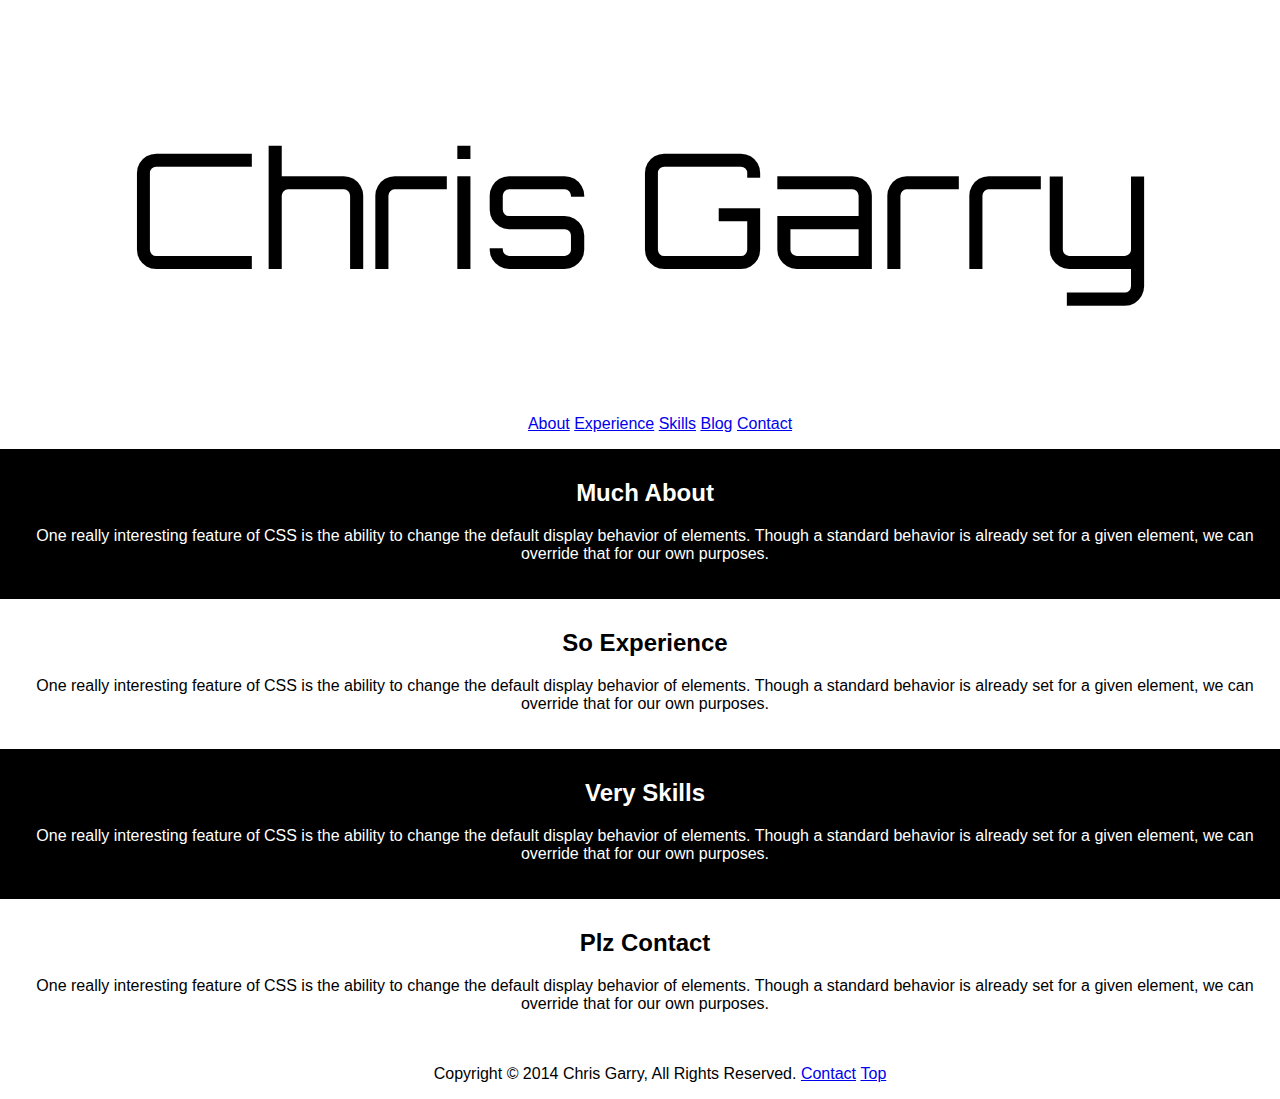
==== index.html @ cbb5474a "server test" ====
<!DOCTYPE html>

<html lang="en" xmlns="http://www.w3.org/1999/xhtml">

	<head>
		
		<title>Chris Garry</title>

		<meta charset="utf-8"/>
        <meta name="viewport" content="width=device-width; initial-scale=1.0"/>
        <meta name="allow-search" content="yes" />
		<meta name="author" content="Chris Garry"/>
		<meta name="keywords" content=" chris garry, chris, garry, chrislgarry, massachusetts, ma, robotics, machine learning, ai, artificial int" />
		<meta name="description" content="Weclome to the homepage of Chris Garry: Engineer, researcher, sentient humanoid."/>

		<link rel="stylesheet" type="text/css" href="css/normalize.css"/>
		<link rel="stylesheet" type="text/css" href="css/stylesheet.css"/>

		<link href='http://fonts.googleapis.com/css?family=Orbitron:500' rel='stylesheet' type='text/css'>

		<script type="text/javascript" src="http://platform.linkedin.com/in.js"></script>
		<script type="text/javascript" src="js/main.js"></script>

	</head>

	<body>
		
		<div id="main-content">
			
			<section id="home">
				<header>

					<h1>Chris Garry</h1>
						<nav>
							<ul>
								<li><a href="#about">About</a></li>
								<li><a href="#experience">Experience</a></li>
								<li><a href="#skills">Skills</a></li>
								<li><a href="blog.html">Blog</a></li>
								<li><a href="#contact">Contact</a></li>
							</ul>
						</nav>

				</header>
			</section>
			<script type="IN/MemberProfile" data-id="http://www.linkedin.com/in/chrislgarry" data-format="inline" data-related="false"></script>
			<section class="content-section" id="about">
				<h2>Much About</h2>				
				<p>One really interesting feature of CSS is the ability to change the default display behavior of elements. Though a standard behavior is already set for a given element, we can override that for our own purposes. </p>
			</section>
			
			<section class="content-section" id="experience"> 
				<h2>So Experience</h2>
				<p>One really interesting feature of CSS is the ability to change the default display behavior of elements. Though a standard behavior is already set for a given element, we can override that for our own purposes. </p>
			</section>
			
			<section class="content-section" id="skills"> 
				<h2>Very Skills</h2>
				<p>One really interesting feature of CSS is the ability to change the default display behavior of elements. Though a standard behavior is already set for a given element, we can override that for our own purposes. </p>
			</section>
			
			<section class="content-section" id="contact">
				<h2>Plz Contact</h2> 
				<p>One really interesting feature of CSS is the ability to change the default display behavior of elements. Though a standard behavior is already set for a given element, we can override that for our own purposes. </p>
			</section>

			<footer>
				<ul>
					<li>Copyright © 2014 Chris Garry, All Rights Reserved.</li>
					<li><a href="#contact">Contact</a></li>
					<li><a href="#home">Top</a></li>
				</ul>
			</footer>

		</div>


		<!--external scripts-->
		<link></link>
		<link></link>
		<link></link>

		<!--google analytics-->
		<script></script>

	</body>

</html>
---- css/stylesheet.css ----
#home {
  background-color: white;
}
#about {
  background-color: black;
  color:white;
}
#experience {
  background-color: white;
}
#skills {
  background-color: black;
    color:white;

}
#contact {
  background-color: white;
}

#main-content {
  text-align: center;
  margin: 0 auto;

}

.content-section{
  margin: 0em;
  padding: 10px 10px 20px 20px;
}

footer li, header li{
    display: inline;
}

header h1{
  font-size: 10em;
  margin: 0.67em 0;

  font-weight: 200;
  text-align: center;
  color: black;
  font-family: "Orbitron", sans-serif;
  
}
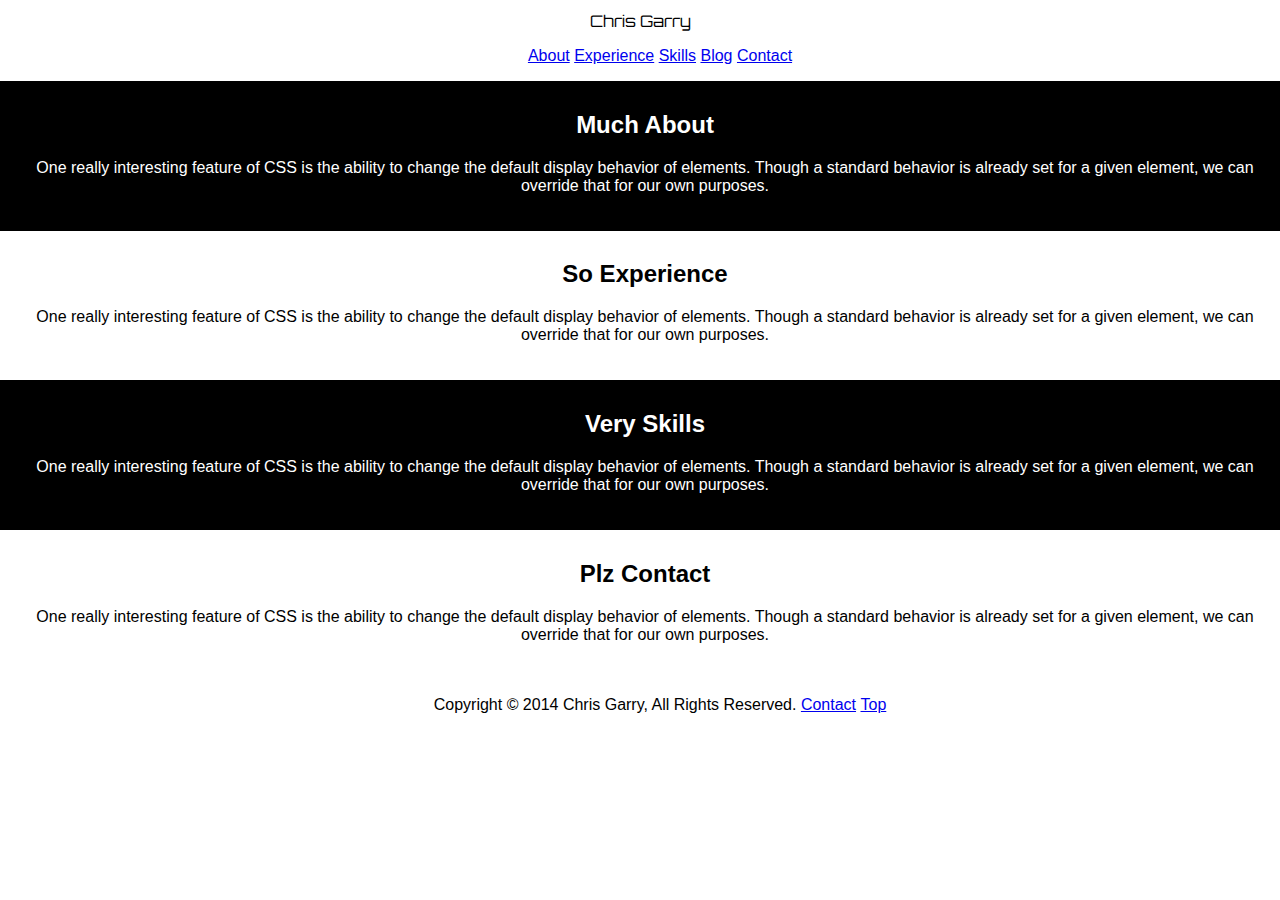
==== commit 85b5df9c: "server test" ====
--- a/index.html
+++ b/index.html
@@ -18,6 +18,9 @@
 
 		<link href='http://fonts.googleapis.com/css?family=Orbitron:500' rel='stylesheet' type='text/css'>
 
+		<script type="text/javascript" src="js/jquery-1.11.0.min.js"></script>
+		<script type="text/javascript" src="js/arbor.js"></script>
+		<script type="text/javascript" src="js/arbor-tween.js"></script> 
 		<script type="text/javascript" src="http://platform.linkedin.com/in.js"></script>
 		<script type="text/javascript" src="js/main.js"></script>
 
@@ -26,11 +29,12 @@
 	<body>
 		
 		<div id="main-content">
-			
+
 			<section id="home">
 				<header>
 
 					<h1>Chris Garry</h1>
+
 						<nav>
 							<ul>
 								<li><a href="#about">About</a></li>
@@ -43,7 +47,6 @@
 
 				</header>
 			</section>
-			<script type="IN/MemberProfile" data-id="http://www.linkedin.com/in/chrislgarry" data-format="inline" data-related="false"></script>
 			<section class="content-section" id="about">
 				<h2>Much About</h2>				
 				<p>One really interesting feature of CSS is the ability to change the default display behavior of elements. Though a standard behavior is already set for a given element, we can override that for our own purposes. </p>
@@ -52,6 +55,7 @@
 			<section class="content-section" id="experience"> 
 				<h2>So Experience</h2>
 				<p>One really interesting feature of CSS is the ability to change the default display behavior of elements. Though a standard behavior is already set for a given element, we can override that for our own purposes. </p>
+				<script type="IN/MemberProfile" data-id="http://www.linkedin.com/in/chrislgarry" data-format="inline" data-related="false"></script>
 			</section>
 			
 			<section class="content-section" id="skills"> 
--- a/css/stylesheet.css
+++ b/css/stylesheet.css
@@ -33,7 +33,7 @@
 }
 
 header h1{
-  font-size: 10em;
+  font-size: 1em;
   margin: 0.67em 0;
 
   font-weight: 200;
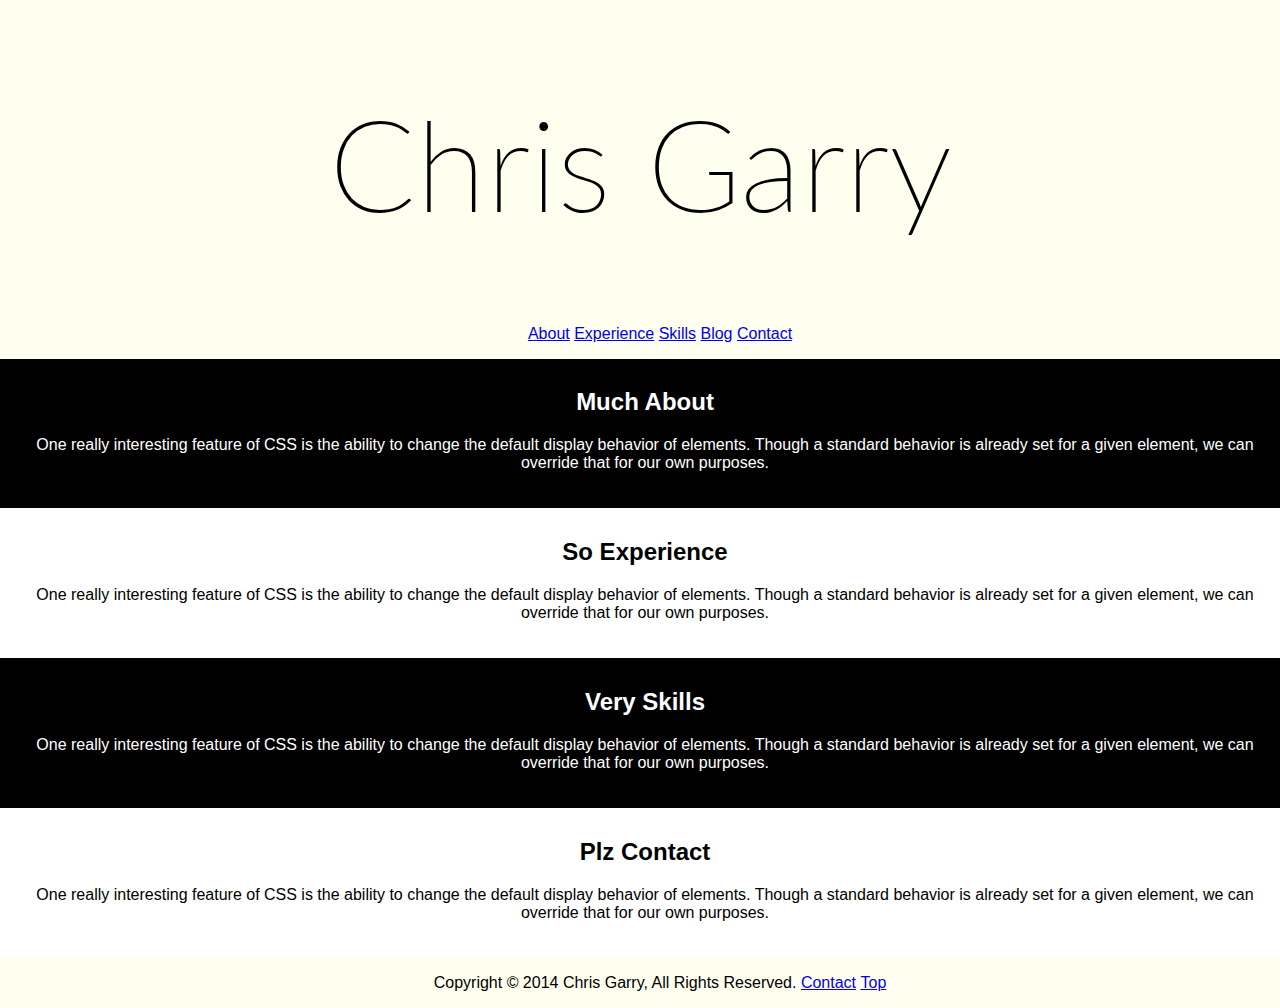
==== commit c168960e: "server test" ====
--- a/index.html
+++ b/index.html
@@ -15,12 +15,9 @@
 
 		<link rel="stylesheet" type="text/css" href="css/normalize.css"/>
 		<link rel="stylesheet" type="text/css" href="css/stylesheet.css"/>
-
-		<link href='http://fonts.googleapis.com/css?family=Orbitron:500' rel='stylesheet' type='text/css'>
+		<link href="http://fonts.googleapis.com/css?family=Lato:100" rel="stylesheet" type="text/css"/>
 
 		<script type="text/javascript" src="js/jquery-1.11.0.min.js"></script>
-		<script type="text/javascript" src="js/arbor.js"></script>
-		<script type="text/javascript" src="js/arbor-tween.js"></script> 
 		<script type="text/javascript" src="http://platform.linkedin.com/in.js"></script>
 		<script type="text/javascript" src="js/main.js"></script>
 
@@ -47,6 +44,7 @@
 
 				</header>
 			</section>
+
 			<section class="content-section" id="about">
 				<h2>Much About</h2>				
 				<p>One really interesting feature of CSS is the ability to change the default display behavior of elements. Though a standard behavior is already set for a given element, we can override that for our own purposes. </p>
--- a/css/stylesheet.css
+++ b/css/stylesheet.css
@@ -1,5 +1,5 @@
 #home {
-  background-color: white;
+  background-color: #FFFFF0;
 }
 #about {
   background-color: black;
@@ -28,18 +28,23 @@
   padding: 10px 10px 20px 20px;
 }
 
+body {
+  background-color: #FFFFF0;
+}
+
 footer li, header li{
     display: inline;
 }
 
 header h1{
-  font-size: 1em;
+  font-size: 8em;
   margin: 0.67em 0;
 
   font-weight: 200;
   text-align: center;
   color: black;
-  font-family: "Orbitron", sans-serif;
+  font-family: "Lato", sans-serif;
+  
   
 }
 
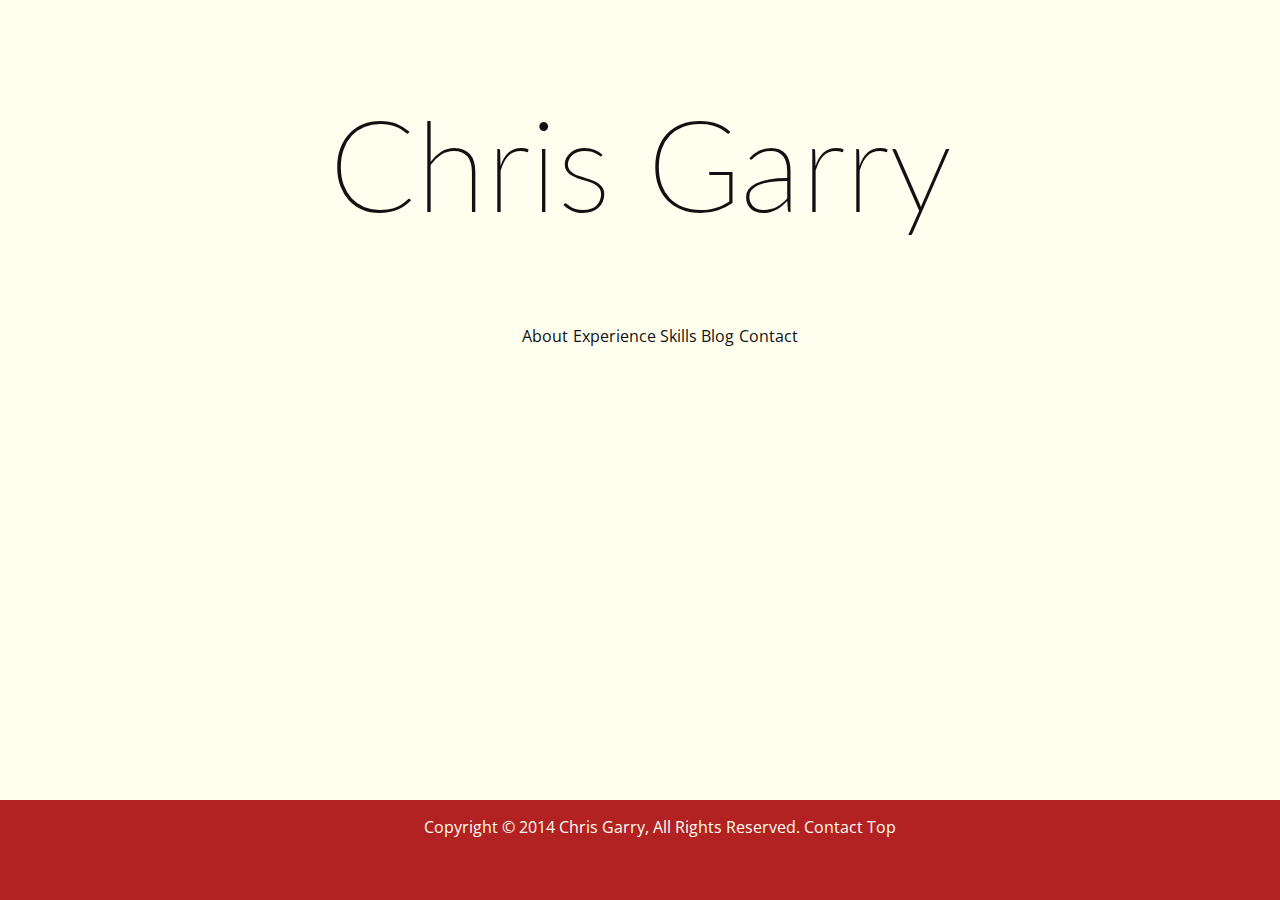
==== commit 3a590efe: "sticky footer test, new design" ====
--- a/index.html
+++ b/index.html
@@ -16,6 +16,7 @@
 		<link rel="stylesheet" type="text/css" href="css/normalize.css"/>
 		<link rel="stylesheet" type="text/css" href="css/stylesheet.css"/>
 		<link href="http://fonts.googleapis.com/css?family=Lato:100" rel="stylesheet" type="text/css"/>
+		<link href='http://fonts.googleapis.com/css?family=Open+Sans' rel='stylesheet' type='text/css'>
 
 		<script type="text/javascript" src="js/jquery-1.11.0.min.js"></script>
 		<script type="text/javascript" src="http://platform.linkedin.com/in.js"></script>
@@ -44,7 +45,7 @@
 
 				</header>
 			</section>
-
+<!--
 			<section class="content-section" id="about">
 				<h2>Much About</h2>				
 				<p>One really interesting feature of CSS is the ability to change the default display behavior of elements. Though a standard behavior is already set for a given element, we can override that for our own purposes. </p>
@@ -65,7 +66,7 @@
 				<h2>Plz Contact</h2> 
 				<p>One really interesting feature of CSS is the ability to change the default display behavior of elements. Though a standard behavior is already set for a given element, we can override that for our own purposes. </p>
 			</section>
-
+-->
 			<footer>
 				<ul>
 					<li>Copyright © 2014 Chris Garry, All Rights Reserved.</li>
--- a/css/stylesheet.css
+++ b/css/stylesheet.css
@@ -1,20 +1,62 @@
+html {
+    position: relative;
+    min-height: 100%;
+}
+
+body {
+  background-color: #FFFFF0;
+  margin: 0 0 100px; /* bottom = footer height */
+}
+
+footer li, header li {
+    display: inline;
+}
+
+header h1 {
+  font-size: 8em;
+  margin: 0.67em 0;
+  font-weight: 200;
+  text-align: center;
+  color: #111111;
+  font-family: "Lato", sans-serif;
+}
+
+p, footer, header li {
+    font-family: "Open Sans", sans-serif;
+}
+
+footer {
+    position: absolute;
+    left: 0;
+    bottom: 0;
+    height: 100px;
+    width: 100%;
+    background-color: firebrick;
+    color: #FFFFF0;
+}
+
 #home {
   background-color: #FFFFF0;
+  color: #111111;
 }
+
 #about {
-  background-color: black;
-  color:white;
+  background-color: #4A0000;
+   color: #CBCFC6;
 }
+
 #experience {
-  background-color: white;
+  background-color: #FFFFF0;
+  color: #111111;
 }
+
 #skills {
-  background-color: black;
-    color:white;
+  background-color: #4A0000;
+  color: #FFFFF0;
+}
 
-}
 #contact {
-  background-color: white;
+  background-color: #FFFFF0;
 }
 
 #main-content {
@@ -23,28 +65,13 @@
 
 }
 
-.content-section{
+.content-section {
   margin: 0em;
   padding: 10px 10px 20px 20px;
 }
 
-body {
-  background-color: #FFFFF0;
-}
+ header a:link {color:#111111;text-decoration:none;outline:0;}      /* unvisited link */
+ header a:hover{color:firebrick;}  /* mouse over link */ 
 
-footer li, header li{
-    display: inline;
-}
-
-header h1{
-  font-size: 8em;
-  margin: 0.67em 0;
-
-  font-weight: 200;
-  text-align: center;
-  color: black;
-  font-family: "Lato", sans-serif;
-  
-  
-}
-
+ footer a:link {color:#FFFFF0;text-decoration:none;outline:0;}      /* unvisited link */
+ footer a:hover{color:white;}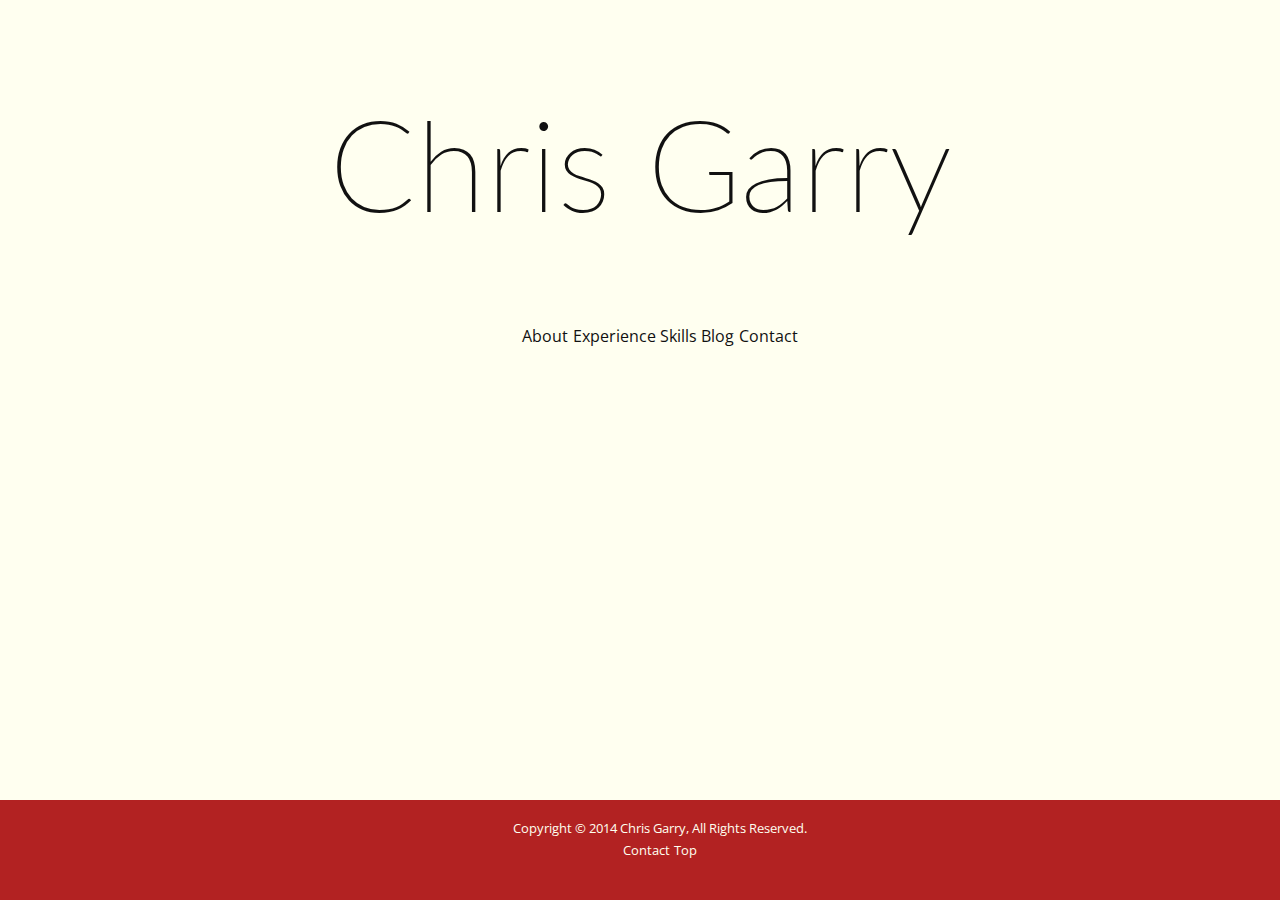
==== commit 0a7dae30: "sticky footer test, new design" ====
--- a/index.html
+++ b/index.html
@@ -38,7 +38,7 @@
 								<li><a href="#about">About</a></li>
 								<li><a href="#experience">Experience</a></li>
 								<li><a href="#skills">Skills</a></li>
-								<li><a href="blog.html">Blog</a></li>
+								<li><a href="#blog">Blog</a></li>
 								<li><a href="#contact">Contact</a></li>
 							</ul>
 						</nav>
@@ -70,6 +70,7 @@
 			<footer>
 				<ul>
 					<li>Copyright © 2014 Chris Garry, All Rights Reserved.</li>
+					<br>
 					<li><a href="#contact">Contact</a></li>
 					<li><a href="#home">Top</a></li>
 				</ul>
--- a/css/stylesheet.css
+++ b/css/stylesheet.css
@@ -33,6 +33,11 @@
     width: 100%;
     background-color: firebrick;
     color: #FFFFF0;
+}
+
+footer li{
+  font-size: 0.8em;
+
 }
 
 #home {
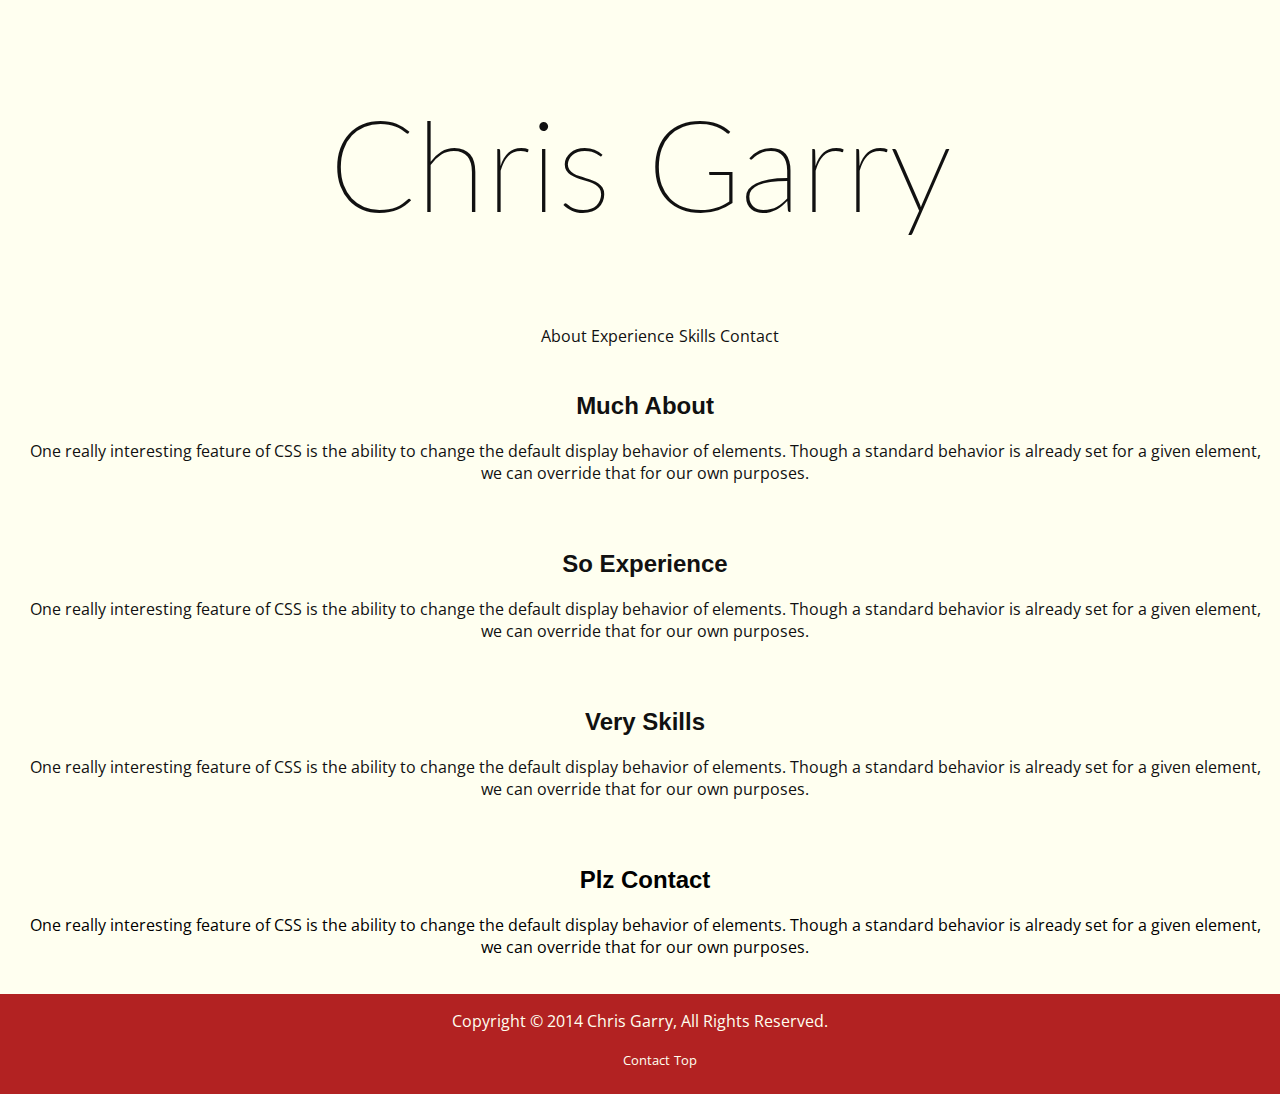
==== commit d1ca41e4: "removed index links. re-added sections." ====
--- a/index.html
+++ b/index.html
@@ -8,18 +8,15 @@
 
 		<meta charset="utf-8"/>
         <meta name="viewport" content="width=device-width; initial-scale=1.0"/>
-        <meta name="allow-search" content="yes" />
 		<meta name="author" content="Chris Garry"/>
-		<meta name="keywords" content=" chris garry, chris, garry, chrislgarry, massachusetts, ma, robotics, machine learning, ai, artificial int" />
-		<meta name="description" content="Weclome to the homepage of Chris Garry: Engineer, researcher, sentient humanoid."/>
+		<meta name="keywords" content=" chris garry, chris, garry, chrislgarry, massachusetts, ma, robotics" />
+		<meta name="description" content="Weclome to the homepage of Chris Garry: Student researcher, entrepreneur, hacker."/>
 
 		<link rel="stylesheet" type="text/css" href="css/normalize.css"/>
 		<link rel="stylesheet" type="text/css" href="css/stylesheet.css"/>
 		<link href="http://fonts.googleapis.com/css?family=Lato:100" rel="stylesheet" type="text/css"/>
 		<link href='http://fonts.googleapis.com/css?family=Open+Sans' rel='stylesheet' type='text/css'>
 
-		<script type="text/javascript" src="js/jquery-1.11.0.min.js"></script>
-		<script type="text/javascript" src="http://platform.linkedin.com/in.js"></script>
 		<script type="text/javascript" src="js/main.js"></script>
 
 	</head>
@@ -38,14 +35,13 @@
 								<li><a href="#about">About</a></li>
 								<li><a href="#experience">Experience</a></li>
 								<li><a href="#skills">Skills</a></li>
-								<li><a href="#blog">Blog</a></li>
 								<li><a href="#contact">Contact</a></li>
 							</ul>
 						</nav>
 
 				</header>
 			</section>
-<!--
+
 			<section class="content-section" id="about">
 				<h2>Much About</h2>				
 				<p>One really interesting feature of CSS is the ability to change the default display behavior of elements. Though a standard behavior is already set for a given element, we can override that for our own purposes. </p>
@@ -54,7 +50,6 @@
 			<section class="content-section" id="experience"> 
 				<h2>So Experience</h2>
 				<p>One really interesting feature of CSS is the ability to change the default display behavior of elements. Though a standard behavior is already set for a given element, we can override that for our own purposes. </p>
-				<script type="IN/MemberProfile" data-id="http://www.linkedin.com/in/chrislgarry" data-format="inline" data-related="false"></script>
 			</section>
 			
 			<section class="content-section" id="skills"> 
@@ -66,11 +61,10 @@
 				<h2>Plz Contact</h2> 
 				<p>One really interesting feature of CSS is the ability to change the default display behavior of elements. Though a standard behavior is already set for a given element, we can override that for our own purposes. </p>
 			</section>
--->
+
 			<footer>
+				<p>Copyright © 2014 Chris Garry, All Rights Reserved.</p>
 				<ul>
-					<li>Copyright © 2014 Chris Garry, All Rights Reserved.</li>
-					<br>
 					<li><a href="#contact">Contact</a></li>
 					<li><a href="#home">Top</a></li>
 				</ul>
@@ -78,15 +72,15 @@
 
 		</div>
 
-
-		<!--external scripts-->
+		<!--external scripts
 		<link></link>
 		<link></link>
 		<link></link>
+		-->
 
-		<!--google analytics-->
+		<!--google analytics
 		<script></script>
-
+		-->
 	</body>
 
 </html>
--- a/css/stylesheet.css
+++ b/css/stylesheet.css
@@ -41,27 +41,27 @@
 }
 
 #home {
-  background-color: #FFFFF0;
+  background-color: none;
   color: #111111;
 }
 
 #about {
-  background-color: #4A0000;
-   color: #CBCFC6;
+  background-color: none;
+   color: #111111;
 }
 
 #experience {
-  background-color: #FFFFF0;
+  background-color: none;
   color: #111111;
 }
 
 #skills {
-  background-color: #4A0000;
-  color: #FFFFF0;
+  background-color: none;
+  color: #111111;
 }
 
 #contact {
-  background-color: #FFFFF0;
+  background-color: none;
 }
 
 #main-content {
@@ -75,8 +75,19 @@
   padding: 10px 10px 20px 20px;
 }
 
- header a:link {color:#111111;text-decoration:none;outline:0;}      /* unvisited link */
+ header a:link {
+  color:#111111;
+  text-decoration:none;
+  outline:0;
+  -o-transition:.5s;
+  -ms-transition:.5s;
+  -moz-transition:.5s;
+  -webkit-transition:.5s;
+  transition:.5s;
+  }      /* unvisited link */
  header a:hover{color:firebrick;}  /* mouse over link */ 
+ header a:visited {color:#111111;}  /* visited link */
 
  footer a:link {color:#FFFFF0;text-decoration:none;outline:0;}      /* unvisited link */
- footer a:hover{color:white;}+ footer a:hover{color:#4A1000;}
+ footer a:visited {color:#FFFFF0;}  /* visited link */
